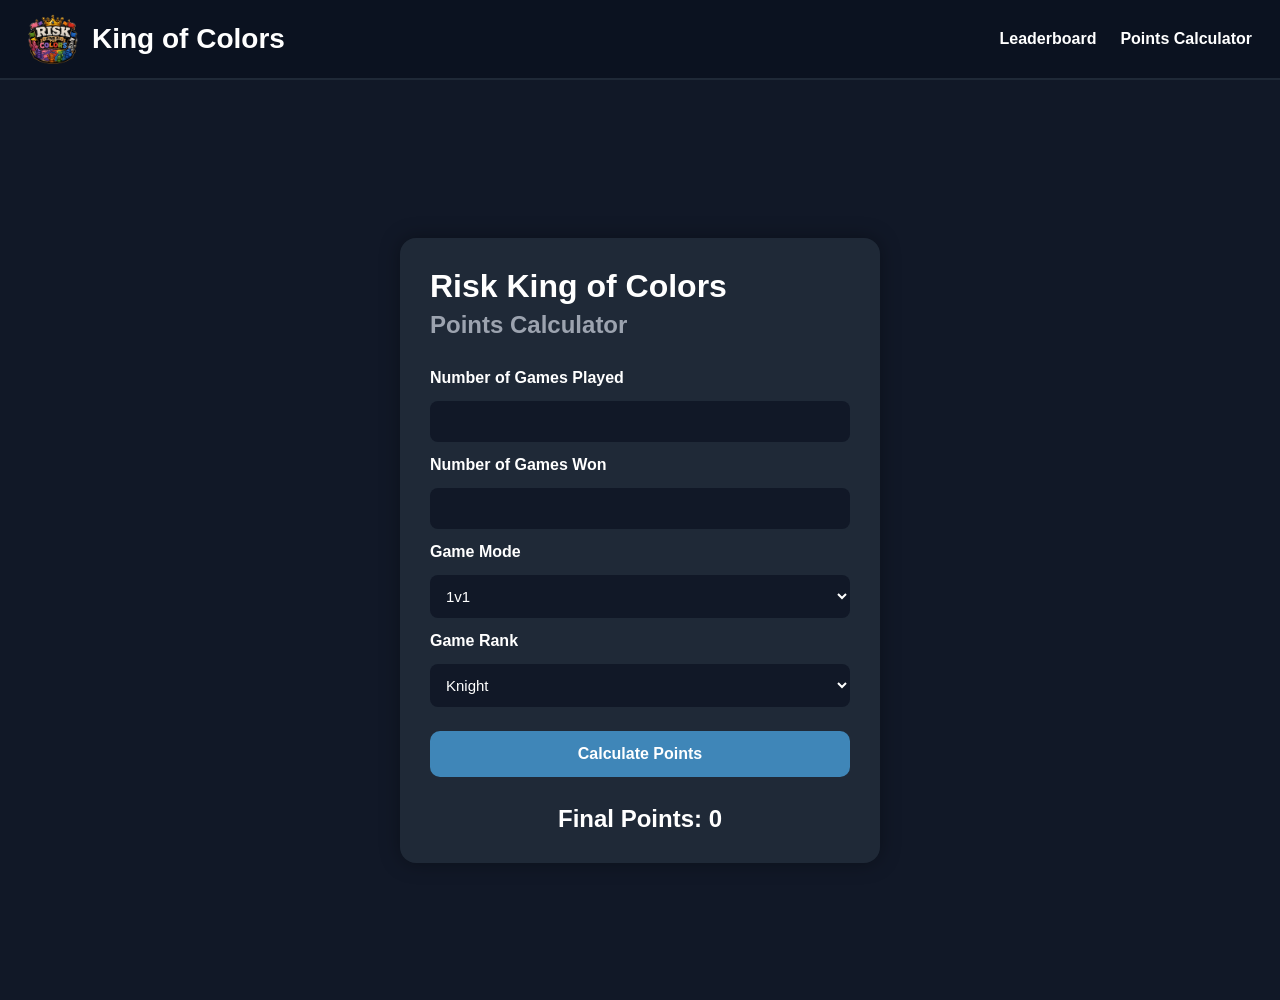
==== calculator/index.html @ bb23112b "Add files via upload" ====
<!doctype html>
<html lang="en">
  <head>
    <meta charset="UTF-8" />
    <meta name="viewport" content="width=device-width, initial-scale=1.0" />
    <link rel="icon" type="image/x-icon" href="../Assets/favicon.ico" />
    <title>Points Calculator</title>
    <link rel="stylesheet" href="style.css" />
  </head>
  <body>
    <!-- NAVBAR -->
    <nav class="navbar">
      <div class="nav-left">
        <img src="../Assets/logo.png" alt="Risk King of Colors Logo" class="logo" />
        <h1 class="site-title">
          <a href="/">King of Colors</a>
        </h1>
      </div>
      <div class="nav-right">
        <a href="/Leaderboard/">Leaderboard</a>
        <a href="/calculator">Points Calculator</a>
      </div>
    </nav>

    <div class="container">
      <h1>Risk King of Colors</h1>
      <h2>Points Calculator</h2>

      <div class="form">
        <label>Number of Games Played</label>
        <input type="number" id="gamesPlayed" min="0" />

        <label>Number of Games Won</label>
        <input type="number" id="gamesWon" min="0" />

        <label>Game Mode</label>
        <select id="gameMode">
          <option value="1v1">1v1</option>
          <option value="2v2">2v2</option>
          <option value="3v3">3v3</option>
          <option value="3pFFA">3 Player FFA</option>
          <option value="4pFFA">4 Player FFA</option>
          <option value="5pFFA">5 Player FFA</option>
          <option value="6pFFA">6 Player FFA</option>
        </select>

        <label>Game Rank</label>
        <select id="gameRank">
          <option value="Knight">Knight</option>
          <option value="Baronet">Baronet</option>
          <option value="Baron">Baron</option>
          <option value="Viscount">Viscount</option>
          <option value="Count">Count</option>
          <option value="Marquess">Marquess</option>
          <option value="Duke">Duke</option>
        </select>

        <button onclick="calculatePoints()">Calculate Points</button>
      </div>

      <div class="result">Final Points: <span id="result">0</span></div>
    </div>

    <script src="script.js"></script>
  </body>
</html>
---- calculator/style.css ----
body {
    margin: 0;
    font-family: Arial, sans-serif;
    background: #111827;
    color: white;
    display: flex;
    justify-content: center;
    align-items: center;
    min-height: 100vh;
    padding-top: 100px;
}

.container {
    width: 420px;
    background: #1f2937;
    padding: 30px;
    border-radius: 16px;
    box-shadow: 0 0 20px rgba(0, 0, 0, 0.35);
    margin-top: 40px;
    margin-bottom: 40px;
}

h1 {
    margin-top: 0;
    margin-bottom: 6px;
}

h2 {
    margin-top: 0;
    margin-bottom: 30px;
    color: #9ca3af;
}

.form {
    display: flex;
    flex-direction: column;
    gap: 14px;
}

label {
    font-weight: bold;
}

input,
select {
    padding: 12px;
    border: none;
    border-radius: 8px;
    background: #111827;
    color: white;
    font-size: 15px;
}

button {
    margin-top: 10px;
    padding: 14px;
    border: none;
    border-radius: 10px;
    background: #3f86b8;
    color: white;
    font-size: 16px;
    font-weight: bold;
    cursor: pointer;
    transition: 0.2s;
}

button:hover {
    opacity: 0.85;
}

.result {
    margin-top: 28px;
    font-size: 24px;
    font-weight: bold;
    text-align: center;
}

/* Chrome, Edge, Safari */

input::-webkit-outer-spin-button,
input::-webkit-inner-spin-button {
    -webkit-appearance: none;
    margin: 0;
}

/* Firefox */

input[type=number] {
    -moz-appearance: textfield;
}


/* NAVBAR */

.navbar {
    position: fixed;
    top: 0;
    left: 0;
    width: 100%;
    display: flex;
    justify-content: space-between;
    align-items: center;
    padding: 14px 28px;
    background: #0b1220;
    border-bottom: 2px solid #1f2937;
    z-index: 1000;
    box-sizing: border-box;
}

.nav-left {
    display: flex;
    align-items: center;
    gap: 14px;
}

.logo {
    width: 50px;
    height: 50px;
    object-fit: contain;
}

.navbar h1 {
    margin: 0;
    font-size: 28px;
    color: white;
}

.nav-right {
    display: flex;
    gap: 24px;
}

.nav-right a {
    color: white;
    text-decoration: none;
    font-weight: bold;
    transition: 0.2s;
}

.nav-right a:hover {
    opacity: 0.7;
}

.site-title {
    margin: 0;
    font-size: 28px;
    font-weight: bold;
}

.site-title a {
    color: white;
    text-decoration: none;
}

.site-title a:hover {
    opacity: 0.85;
}
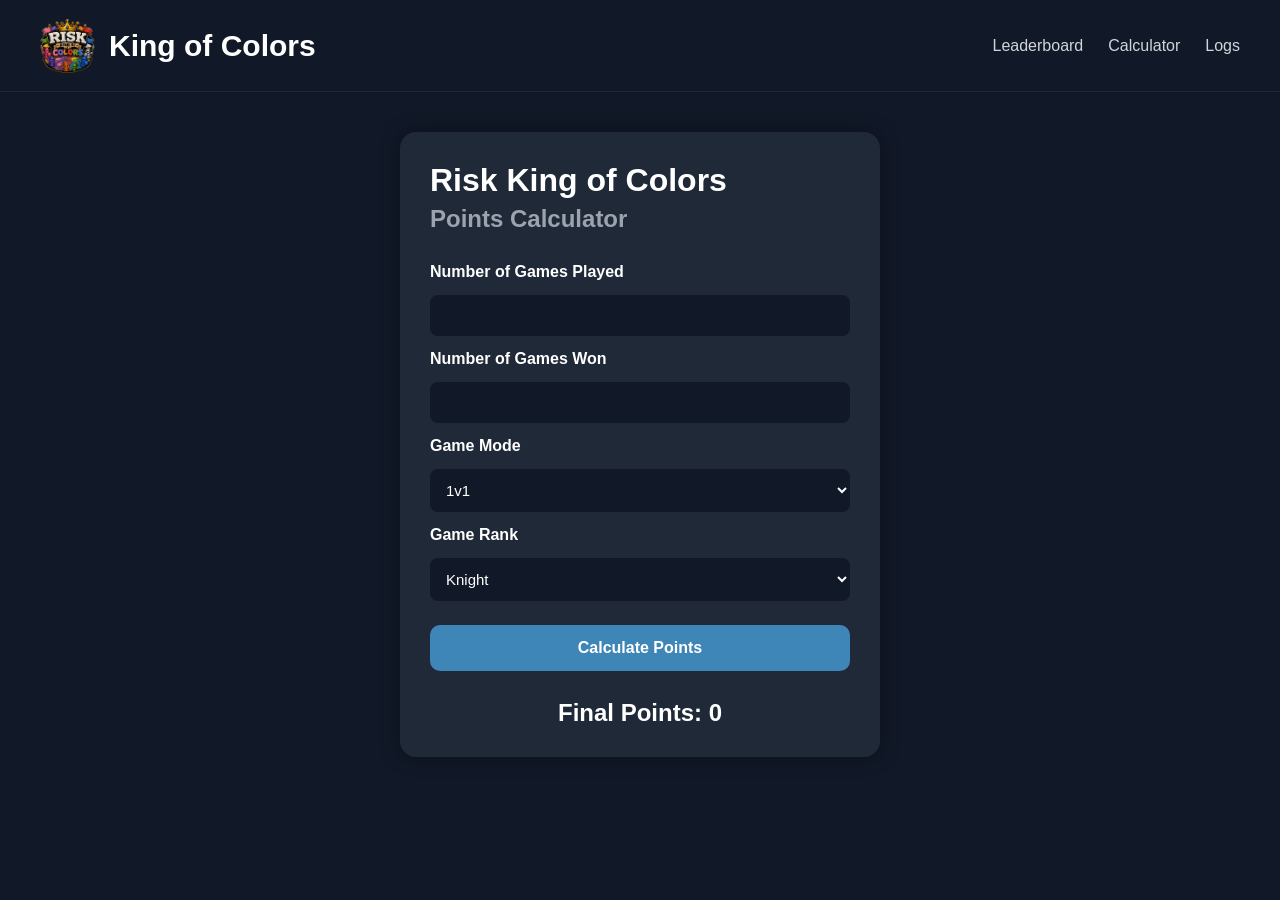
==== commit 869a712c: "Add files via upload" ====
--- a/calculator/index.html
+++ b/calculator/index.html
@@ -5,20 +5,23 @@
     <meta name="viewport" content="width=device-width, initial-scale=1.0" />
     <link rel="icon" type="image/x-icon" href="../Assets/favicon.ico" />
     <title>Points Calculator</title>
-    <link rel="stylesheet" href="style.css" />
+    <link rel="stylesheet" href="./style.css" />
   </head>
   <body>
     <!-- NAVBAR -->
-    <nav class="navbar">
+    <nav>
       <div class="nav-left">
-        <img src="../Assets/logo.png" alt="Risk King of Colors Logo" class="logo" />
-        <h1 class="site-title">
-          <a href="/">King of Colors</a>
+        <img src="../Assets/logo.png" alt="Logo" />
+
+        <h1>
+          <a href="/"> King of Colors </a>
         </h1>
       </div>
-      <div class="nav-right">
-        <a href="/Leaderboard/">Leaderboard</a>
-        <a href="/calculator">Points Calculator</a>
+
+      <div class="nav-links">
+        <a href="../leaderboard/"> Leaderboard </a>
+        <a href="../calculator/"> Calculator </a>
+        <a href="../logs/"> Logs </a>
       </div>
     </nav>
 
--- a/calculator/style.css
+++ b/calculator/style.css
@@ -3,11 +3,6 @@
     font-family: Arial, sans-serif;
     background: #111827;
     color: white;
-    display: flex;
-    justify-content: center;
-    align-items: center;
-    min-height: 100vh;
-    padding-top: 100px;
 }
 
 .container {
@@ -18,6 +13,8 @@
     box-shadow: 0 0 20px rgba(0, 0, 0, 0.35);
     margin-top: 40px;
     margin-bottom: 40px;
+    margin-right: auto;
+    margin-left: auto;
 }
 
 h1 {
@@ -92,19 +89,13 @@
 
 /* NAVBAR */
 
-.navbar {
-    position: fixed;
-    top: 0;
-    left: 0;
-    width: 100%;
+nav {
     display: flex;
     justify-content: space-between;
     align-items: center;
-    padding: 14px 28px;
-    background: #0b1220;
-    border-bottom: 2px solid #1f2937;
-    z-index: 1000;
-    box-sizing: border-box;
+    padding: 18px 40px;
+    background: #111827;
+    border-bottom: 1px solid #1f2937;
 }
 
 .nav-left {
@@ -113,32 +104,34 @@
     gap: 14px;
 }
 
-.logo {
-    width: 50px;
-    height: 50px;
-    object-fit: contain;
+.nav-left img {
+    width: 55px;
 }
 
-.navbar h1 {
+.nav-left h1 {
     margin: 0;
-    font-size: 28px;
-    color: white;
 }
 
-.nav-right {
-    display: flex;
-    gap: 24px;
+.nav-left a {
+    text-decoration: none;
+    color: white;
+    font-size: 30px;
+    font-weight: bold;
 }
 
-.nav-right a {
-    color: white;
+.nav-links {
+    display: flex;
+    gap: 25px;
+}
+
+.nav-links a {
+    color: #d1d5db;
     text-decoration: none;
-    font-weight: bold;
     transition: 0.2s;
 }
 
-.nav-right a:hover {
-    opacity: 0.7;
+.nav-links a:hover {
+    color: white;
 }
 
 .site-title {
